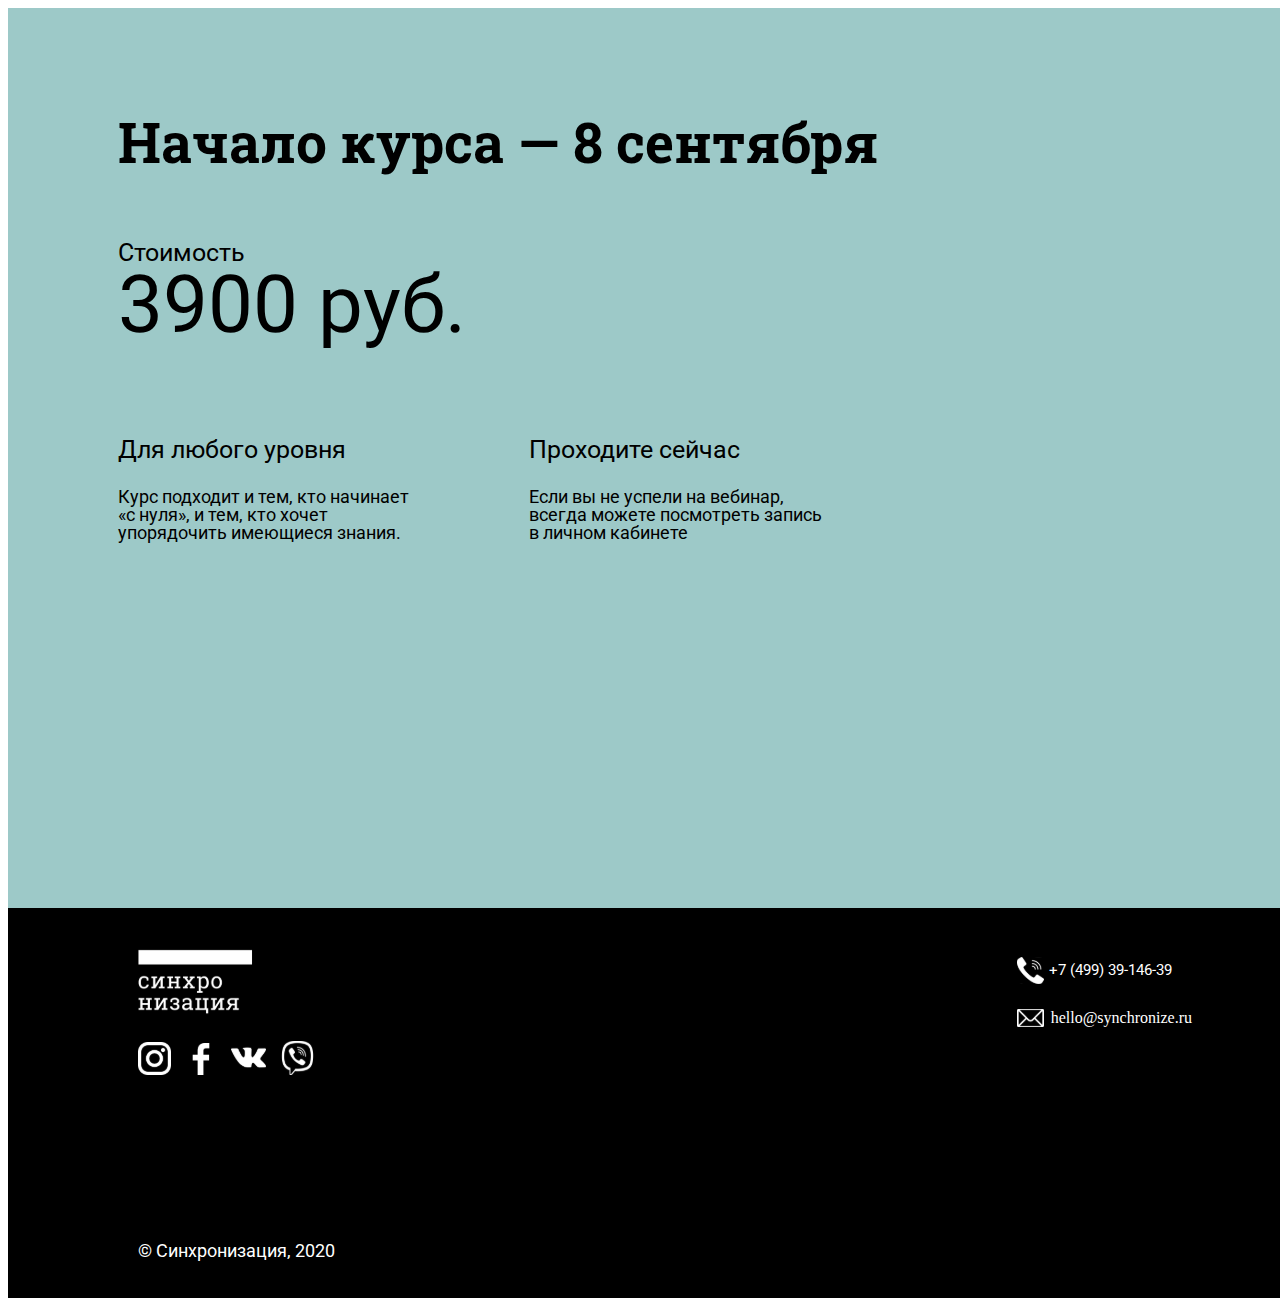
==== footer.html @ 9b6b5612 "update" ====
<!DOCTYPE html>
<html lang="en">

<head>
    <meta charset="UTF-8">
    <meta name="viewport" content="width=device-width, initial-scale=1.0">
    <title>Document</title>
    <link rel="stylesheet" href="./style.css">
    <link href="https://fonts.googleapis.com/css2?family=Roboto+Slab:wght@100..900&display=swap" rel="stylesheet">
    <link
        href="https://fonts.googleapis.com/css2?family=Roboto+Slab:wght@100..900&family=Roboto:ital,wght@0,100;0,300;0,400;0,500;0,700;0,900;1,100;1,300;1,400;1,500;1,700;1,900&display=swap"
        rel="stylesheet">
</head>

<body>
    <section class="course-end">
        <h2 class="time">Начало курса — 8 сентября</h2>
        <p class="price">Стоимость</p>
        <h2 class="rub">3900 руб.</h2>

        <div class="info">

            <div>
                <p class="thead">Для любого уровня</p>
                <p class="base">Курс подходит и тем, кто начинает <br> «с нуля», и тем, кто хочет <br>
                    упорядочить имеющиеся знания.</p>
            </div>

            <div>
                <p class="thead">Проходите сейчас</p>
                <p class="base">Если вы не успели на вебинар, <br> всегда можете посмотреть запись <br>
                    в личном кабинете</p>
            </div>
        </div>
    </section>

    <footer>
        <div class="black">
            <div class="all-left">
                <div class="logo">
                    <img id="footer-logo" src="/pictures/footer-logo.svg" alt="footer">
                </div>
                <div class="logos">
                    <img id="insta" src="./pictures/insta.svg" alt="instagram">
                    <img id="fb" src="./pictures/fb.svg" alt="fb">
                    <img id="twit" src="./pictures/twitter.svg" alt="twitter">
                    <img id="watsapp" src="./pictures/watsapp.svg" alt="watsapp">
                </div>
            </div>
            <div class="left">
                <div class="phone">
                    <img class="cell-phone" src="./pictures/phone_white.svg" alt="phone">
                    <p class="number">+7 (499) 39-146-39</p>
                </div>

                <div class="mail">
                    <img class="e-mail" src="./pictures/mail_white.svg" alt="mail">
                    <p class="hello">hello@synchronize.ru</p>

                </div>
            </div>

        </div>
        <p class="date">© Синхронизация, 2020</p>

    </footer>

</body>

</html>
---- style.css ----
/* footer'den ust hisse */
  
.course-end{
    width: 100%;
    height: 100vh;
    padding-left: 50px;
    background-color: #9DC9C8;
    display: flex;
    flex-direction: column;
    align-content:space-evenly;
}
.info{
   display: flex;
   font-family: 'Roboto';
   font-weight: 400;
   font-size: 25px;
   line-height: 101.38%;
}
.price{
    font-weight: 400;
    font-size: 25px;
    font-family: 'Roboto';
    line-height: 101.38%;
    padding: 0px 60px;
    margin-bottom: 0px;
}
.time{
    font-family: 'Roboto Slab';
    font-weight: 700;
    font-size: 55px;
    line-height: 101.38%;
    padding:60px 0px 0px 60px;
}
.rub{
    font-family: 'Roboto';
    font-weight: 400;
    font-size: 80px;
    line-height: 101.38%;
    padding: 0px 0px 0px 60px;
    margin-top: 0px;
}
.thead{
    font-weight: 400;
    font-size: 25px;
    line-height: 25.35px;
    padding: 0px 60px ;
}
.base{
    font-weight: 400;
    font-size: 18px;
    line-height: 18.25px;
    padding: 0px 60px;
}

   /* footer */

footer{
   width: 100%;
   height: 390px ;
   padding-left: 50px;
   background-color: #000;
   display: flex;
   flex-direction: column;
   justify-content: space-between;
}
 .black{
  display: flex;
  justify-content: space-between;
}  
#insta{
  padding: 0px 10px 0px 0px;
}
#fb{
  padding: 0px 10px 0px 0px;
}
#twit{
  padding: 0px 10px 0px 0px;
}
#watsapp{
  padding: 0px 10px 0px 0px;
}
.logo{
  padding: 40px 0px 0px 80px;
  margin-left: 0px;
}
.logos{
  padding:20px 0px 0px 80px ;
}
.left{
  flex-direction: column;
  padding: 40px 130px 0px 0px;
}
.left p{
  color: #fff;
}
.phone{
  display: flex;
}
.cell-phone{
  margin-right: 5px;
}
.number{
 font-family: 'Roboto';
 font-weight: 400;
 font-size: 15px;
 line-height: 101.38%;
 color: #FFFFFF;
}
.mail{
  display: flex;
}
.e-mail{
  margin-right: 7px;
}
.date{
 color: #fff;
 font-family: 'Roboto';
 font-weight: 400;
 font-size: 18px;
 line-height: 101.38%;
 padding:0px 0px 20px 80px;
 }
.all-left{
 display: flex;
 flex-direction: column;
 }

   /* tablet media */

@media only screen and (min-width: 992px) and (max-width: 1279px){
    .course-end{
        width: 100%;
        height:451.75px;
        padding-left: 50px;
        }
      .time{
        font-size: 32px;
        line-height: 32.44px;
        }
      .price{
        font-size: 14px;
        line-height: 14.19px;
        }
      .rub{
        font-size: 46px;
        line-height: 46.64px;
        }
      .thead{
        font-size: 14px;
        line-height: 14.19px;
        }
      .base{
        font-size: 10px;
        line-height: 10.14px;
        }
      footer{
        width: 100%;
        height: 225.88px;
        padding-left:50px ;
        }
      #footer-logo{
        width: 66.6px;
        height: 39.38px;
        }
      #insta{
        width: 19.11px;
        height: 19.11px;
        }
      #fb{
        width: 18.53px;
        height:18.53px ;
        }
      #twit{
        width: 20.27px;
        height: 20.27px;
        }
      #watsapp{
        width: 19.69px;
        height: 19.69px;
        }
      .cell-phone{
        width: 15.64px;
        height: 15.64px;
        }
      .number{
        font-size: 14px;
        line-height: 14.19px;
        margin-top: 0px ;
        }
      .e-mail{
        width: 15.64px;
        height: 10.43px;
        }
      .hello{
        font-size: 14px;
        line-height: 14.19px;
        margin-top: 0px;
       }
      .date{
        font-size: 10px;
        line-height: 10.14px;
       } 
}

/* Mobile media */

@media only screen and (min-width: 320px) and (max-width: 991px){
    .course-end{
        width: 100%;
        padding-right: 35px;
        padding-bottom: 20px;
    }
    .time{
     font-size: 26px;
    }
    .price{
     font-size: 12px;
    }
    .rub{
     font-size: 37px;
    }
    .thead{
     font-size: 12px;
    }
    .base{
     font-size: 10px;
    }
     .course-end .time{
        width: 30%;
        font-size: 36px;
        line-height: 37.36px;
    }
    .course-end .price{
        font-size: 12px;
    }
    .course-end .rub{
        font-size: 37px;
    }
    footer{
        width: 100%;
        height: 60vh;
        padding-right: 35px;
    }
    .black{
        display: flex;
        flex-direction: column;
    }
    .left{
        padding: 60px 0px 0px 80px;
        line-height: 5px;
    }
 }
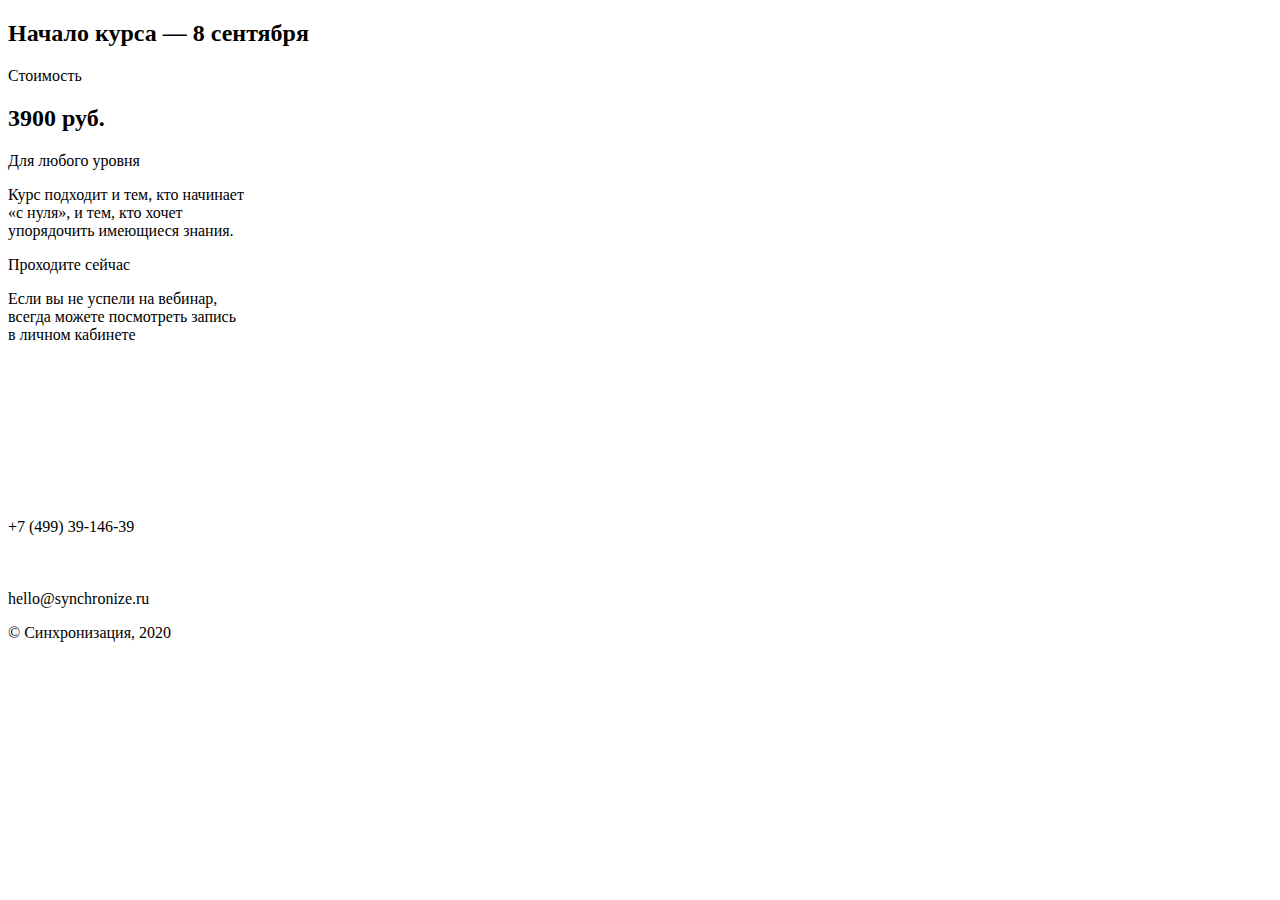
==== commit 4bfbcc9a: "update" ====
--- a/footer.html
+++ b/footer.html
@@ -5,7 +5,7 @@
     <meta charset="UTF-8">
     <meta name="viewport" content="width=device-width, initial-scale=1.0">
     <title>Document</title>
-    <link rel="stylesheet" href="./style.css">
+    <link rel="stylesheet" href="./footer.html">
     <link href="https://fonts.googleapis.com/css2?family=Roboto+Slab:wght@100..900&display=swap" rel="stylesheet">
     <link
         href="https://fonts.googleapis.com/css2?family=Roboto+Slab:wght@100..900&family=Roboto:ital,wght@0,100;0,300;0,400;0,500;0,700;0,900;1,100;1,300;1,400;1,500;1,700;1,900&display=swap"
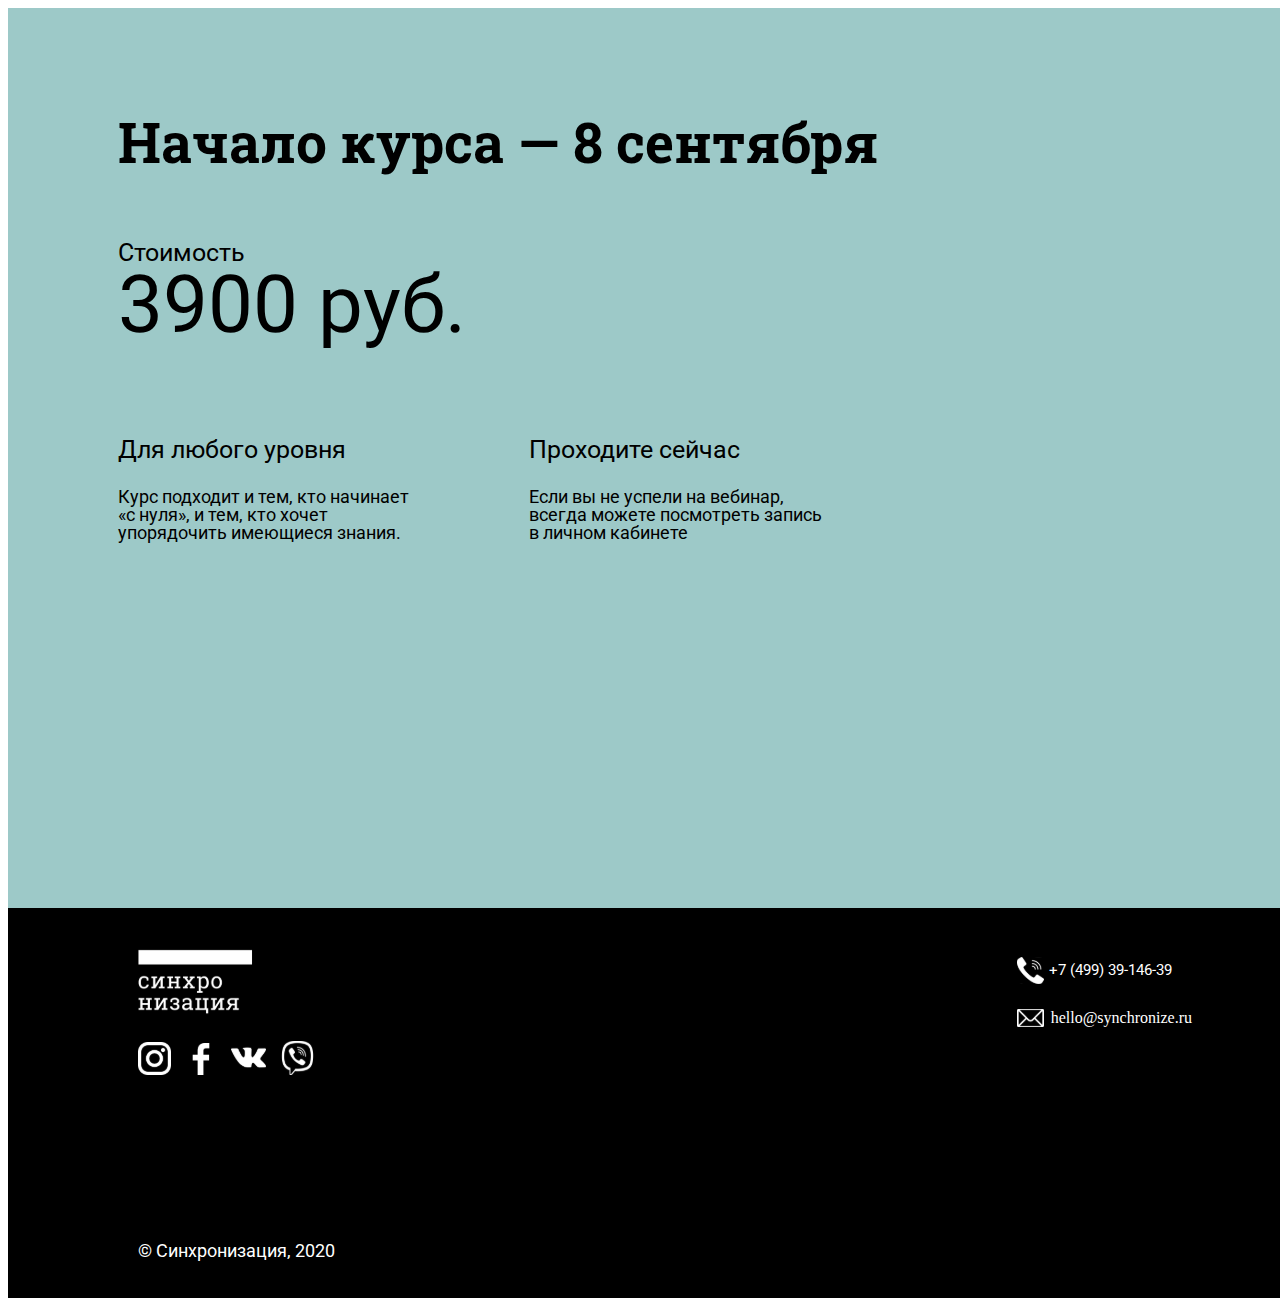
==== commit a006953f: "up" ====
--- a/footer.html
+++ b/footer.html
@@ -5,7 +5,7 @@
     <meta charset="UTF-8">
     <meta name="viewport" content="width=device-width, initial-scale=1.0">
     <title>Document</title>
-    <link rel="stylesheet" href="./footer.html">
+    <link rel="stylesheet" href="./footer.css">
     <link href="https://fonts.googleapis.com/css2?family=Roboto+Slab:wght@100..900&display=swap" rel="stylesheet">
     <link
         href="https://fonts.googleapis.com/css2?family=Roboto+Slab:wght@100..900&family=Roboto:ital,wght@0,100;0,300;0,400;0,500;0,700;0,900;1,100;1,300;1,400;1,500;1,700;1,900&display=swap"
--- a/footer.css
+++ b/footer.css
@@ -0,0 +1,252 @@
+/* footer'den ust hisse */
+  
+.course-end{
+    width: 100%;
+    height: 100vh;
+    padding-left: 50px;
+    background-color: #9DC9C8;
+    display: flex;
+    flex-direction: column;
+    align-content:space-evenly;
+}
+.info{
+   display: flex;
+   font-family: 'Roboto';
+   font-weight: 400;
+   font-size: 25px;
+   line-height: 101.38%;
+}
+.price{
+    font-weight: 400;
+    font-size: 25px;
+    font-family: 'Roboto';
+    line-height: 101.38%;
+    padding: 0px 60px;
+    margin-bottom: 0px;
+}
+.time{
+    font-family: 'Roboto Slab';
+    font-weight: 700;
+    font-size: 55px;
+    line-height: 101.38%;
+    padding:60px 0px 0px 60px;
+}
+.rub{
+    font-family: 'Roboto';
+    font-weight: 400;
+    font-size: 80px;
+    line-height: 101.38%;
+    padding: 0px 0px 0px 60px;
+    margin-top: 0px;
+}
+.thead{
+    font-weight: 400;
+    font-size: 25px;
+    line-height: 25.35px;
+    padding: 0px 60px ;
+}
+.base{
+    font-weight: 400;
+    font-size: 18px;
+    line-height: 18.25px;
+    padding: 0px 60px;
+}
+
+   /* footer */
+
+footer{
+   width: 100%;
+   height: 390px ;
+   padding-left: 50px;
+   background-color: #000;
+   display: flex;
+   flex-direction: column;
+   justify-content: space-between;
+}
+ .black{
+  display: flex;
+  justify-content: space-between;
+}  
+#insta{
+  padding: 0px 10px 0px 0px;
+}
+#fb{
+  padding: 0px 10px 0px 0px;
+}
+#twit{
+  padding: 0px 10px 0px 0px;
+}
+#watsapp{
+  padding: 0px 10px 0px 0px;
+}
+.logo{
+  padding: 40px 0px 0px 80px;
+  margin-left: 0px;
+}
+.logos{
+  padding:20px 0px 0px 80px ;
+}
+.left{
+  flex-direction: column;
+  padding: 40px 130px 0px 0px;
+}
+.left p{
+  color: #fff;
+}
+.phone{
+  display: flex;
+}
+.cell-phone{
+  margin-right: 5px;
+}
+.number{
+ font-family: 'Roboto';
+ font-weight: 400;
+ font-size: 15px;
+ line-height: 101.38%;
+ color: #FFFFFF;
+}
+.mail{
+  display: flex;
+}
+.e-mail{
+  margin-right: 7px;
+}
+.date{
+ color: #fff;
+ font-family: 'Roboto';
+ font-weight: 400;
+ font-size: 18px;
+ line-height: 101.38%;
+ padding:0px 0px 20px 80px;
+ }
+.all-left{
+ display: flex;
+ flex-direction: column;
+ }
+
+   /* tablet media */
+
+@media only screen and (min-width: 992px) and (max-width: 1279px){
+    .course-end{
+        width: 100%;
+        height:451.75px;
+        padding-left: 50px;
+        }
+      .time{
+        font-size: 32px;
+        line-height: 32.44px;
+        }
+      .price{
+        font-size: 14px;
+        line-height: 14.19px;
+        }
+      .rub{
+        font-size: 46px;
+        line-height: 46.64px;
+        }
+      .thead{
+        font-size: 14px;
+        line-height: 14.19px;
+        }
+      .base{
+        font-size: 10px;
+        line-height: 10.14px;
+        }
+      footer{
+        width: 100%;
+        height: 225.88px;
+        padding-left:50px ;
+        }
+      #footer-logo{
+        width: 66.6px;
+        height: 39.38px;
+        }
+      #insta{
+        width: 19.11px;
+        height: 19.11px;
+        }
+      #fb{
+        width: 18.53px;
+        height:18.53px ;
+        }
+      #twit{
+        width: 20.27px;
+        height: 20.27px;
+        }
+      #watsapp{
+        width: 19.69px;
+        height: 19.69px;
+        }
+      .cell-phone{
+        width: 15.64px;
+        height: 15.64px;
+        }
+      .number{
+        font-size: 14px;
+        line-height: 14.19px;
+        margin-top: 0px ;
+        }
+      .e-mail{
+        width: 15.64px;
+        height: 10.43px;
+        }
+      .hello{
+        font-size: 14px;
+        line-height: 14.19px;
+        margin-top: 0px;
+       }
+      .date{
+        font-size: 10px;
+        line-height: 10.14px;
+       } 
+}
+
+/* Mobile media */
+
+@media only screen and (min-width: 320px) and (max-width: 991px){
+    .course-end{
+        width: 100%;
+        padding-right: 35px;
+        padding-bottom: 20px;
+    }
+    .time{
+     font-size: 26px;
+    }
+    .price{
+     font-size: 12px;
+    }
+    .rub{
+     font-size: 37px;
+    }
+    .thead{
+     font-size: 12px;
+    }
+    .base{
+     font-size: 10px;
+    }
+     .course-end .time{
+        width: 30%;
+        font-size: 36px;
+        line-height: 37.36px;
+    }
+    .course-end .price{
+        font-size: 12px;
+    }
+    .course-end .rub{
+        font-size: 37px;
+    }
+    footer{
+        width: 100%;
+        height: 60vh;
+        padding-right: 35px;
+    }
+    .black{
+        display: flex;
+        flex-direction: column;
+    }
+    .left{
+        padding: 60px 0px 0px 80px;
+        line-height: 5px;
+    }
+ }